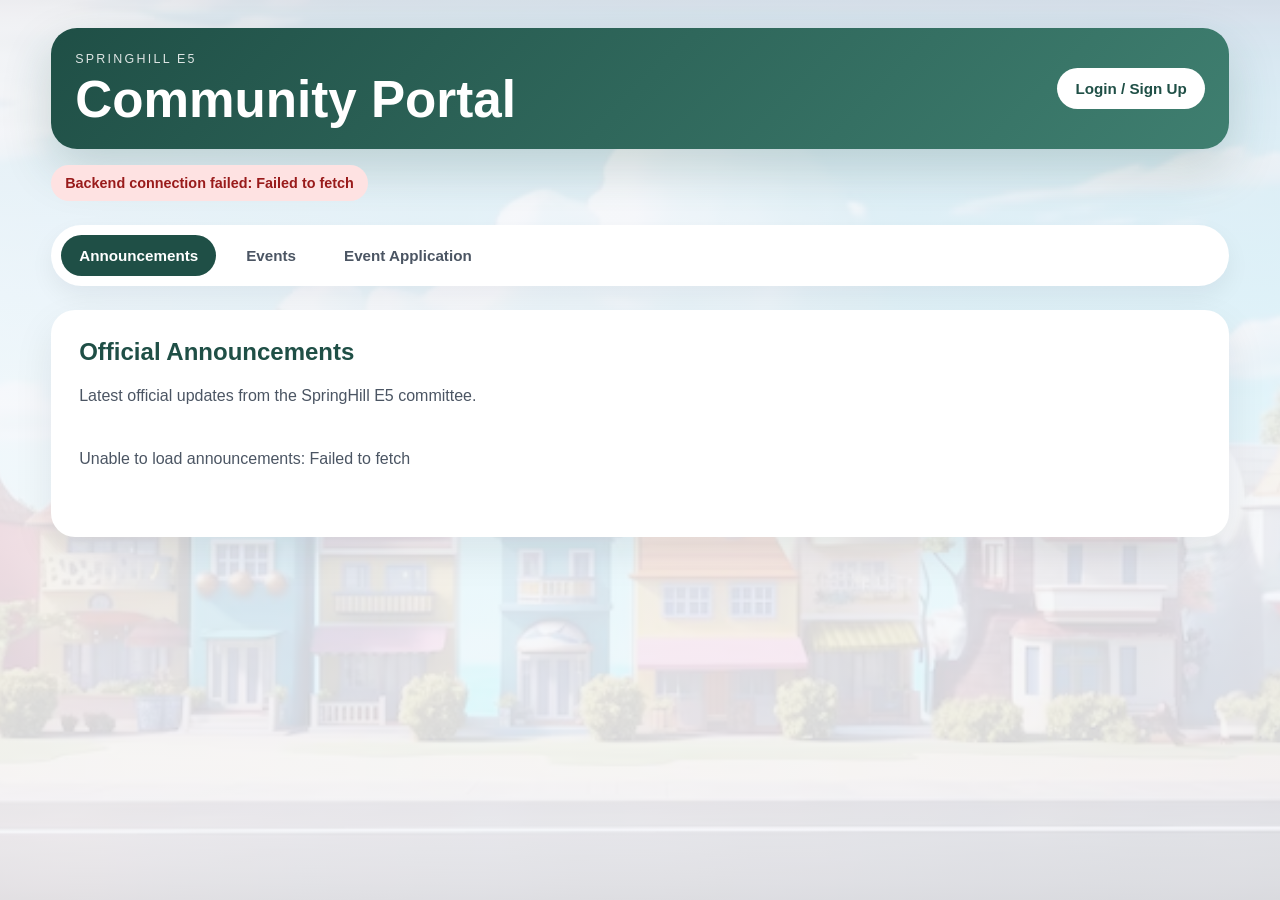
==== frontend/index.html @ a4bf00bc "Improve modal interactions and auth UI" ====
<!DOCTYPE html>
<html lang="en">
<head>
  <meta charset="UTF-8" />
  <meta name="viewport" content="width=device-width, initial-scale=1.0" />

  <title>SpringHill E5 Community System</title>

  <link rel="stylesheet" href="style.css" />
</head>
<body>
  <main class="app-shell">
    <header class="topbar">
      <div>
        <p class="eyebrow">SpringHill E5</p>
        <h1>Community Portal</h1>
      </div>

      <div class="topbar-actions">
  <button type="button" id="loginSignupButton" class="login-button" onclick="openAuthModal('login')">
    Login / Sign Up
  </button>

  <button type="button" id="logoutButton" class="login-button hidden" onclick="logoutResident()">
    Logout
  </button>
</div>
    </header>

    <p id="backendStatus" class="status">Checking backend connection...</p>
    <p id="paymentRedirectStatus" class="status hidden"></p>

    <nav class="tab-nav">
      <button type="button" class="tab-button active" onclick="showTab('announcementsTab', this)">
        Announcements
      </button>

      <button type="button" class="tab-button" onclick="showTab('eventsTab', this)">
        Events
      </button>
      <button type="button" id="profileTabButton" class="tab-button hidden" onclick="showTab('billingPage', this)">
  Profile / Billing
</button>

      <button type="button" class="tab-button" onclick="showTab('eventApplicationTab', this)">
        Event Application
      </button>
    </nav>

    <section id="announcementsTab" class="tab-panel active">
      <section class="panel">
        <h2>Official Announcements</h2>

        <p>
          Latest official updates from the SpringHill E5 committee.
        </p>

        <div id="announcementsList" class="announcements-list">
          <p>Loading announcements...</p>
        </div>

        <div id="announcementsPagination" class="pagination"></div>
      </section>
    </section>

    <section id="eventsTab" class="tab-panel">
      <section class="panel">
        <h2>Community Highlights</h2>

        <div class="banner-carousel">
          <img id="bannerImage" src="assets/banners/banner-1.jpg" alt="SpringHill E5 banner" />

          <div class="banner-controls">
            <button type="button" onclick="previousBanner()"> < </button>
            <button type="button" onclick="nextBanner()"> > </button>
          </div>
        </div>
      </section>

      <section class="panel">
        <h2>Upcoming Community Events</h2>

        <p>
          Approved event promotions and resident offers will appear here.
        </p>

        <div id="approvedEventsList" class="events-grid">
          <p>Loading approved events...</p>
        </div>

        <div id="eventsPagination" class="pagination"></div>
      </section>
    </section>
<section id="billingPage" class="tab-panel">
  <section class="panel">
    

    <h2>Billing Details</h2>

    <p>
      View your registration fee, maintenance payment status, receipts, and outstanding balance.
    </p>

    <div id="paymentResult" class="payment-result hidden"></div>
  </section>
</section>
    <section id="eventApplicationTab" class="tab-panel">
      <section class="panel">
        <h2>Event Promotion Submission</h2>

        <p>
          Submit your event to be reviewed and promoted on the community website.
          Resident special offers are encouraged.
        </p>

        <form id="eventForm" class="form-card">
          <label>
            Organiser Type
            <select name="organiserType" required>
              <option value="">Select organiser type</option>
              <option value="Resident / Member">Resident / Member</option>
              <option value="Outsider / Business">Outsider / Business</option>
            </select>
          </label>

          <label>
            Organiser Name
            <input type="text" name="organiserName" required />
          </label>

          <label>
            Email
            <input type="email" name="email" required />
          </label>

          <label>
            Phone Number
            <input type="tel" name="phone" required />
          </label>

          <label>
            Unit / House Number
            <input type="text" name="unitNo" placeholder="Required only for residents/members" />
          </label>

          <label>
            Event Title
            <input type="text" name="eventTitle" required />
          </label>

          <label>
            Event Description
            <textarea name="eventDescription" rows="5" required></textarea>
          </label>

          <label>
            Event Date
            <input type="date" name="eventDate" required />
          </label>

          <label>
            Event Time
            <input type="time" name="eventTime" required />
          </label>

          <label>
            Event Location
            <input type="text" name="eventLocation" required />
          </label>

          <label>
            Event Poster URL
            <input type="url" name="eventPosterUrl" placeholder="Paste image/poster link if available" />
          </label>

          <label>
            Registration / Contact Link
            <input type="url" name="registrationLink" placeholder="Example: Google Form, WhatsApp link, website link" />
          </label>

          <label>
            Website Listing Duration
            <select name="websiteDurationDays" required>
              <option value="">Select duration</option>
              <option value="7">7 days</option>
              <option value="14">14 days</option>
              <option value="30">30 days</option>
            </select>
          </label>

          <label>
            WhatsApp Blast Count
            <select name="whatsappBlastCount" required>
              <option value="">Select blast count</option>
              <option value="0">No WhatsApp blast</option>
              <option value="1">1 blast</option>
              <option value="2">2 blasts</option>
              <option value="3">3 blasts</option>
            </select>
          </label>

          <label>
            Preferred WhatsApp Blast Dates
            <input type="text" name="preferredBlastDates" placeholder="Example: 10 June, 12 June, event day morning" />
          </label>

          <div class="fee-preview">
            <strong>Estimated Promotion Fee:</strong>
            <span id="eventFeePreview">Please select organiser type, duration, and WhatsApp blast count.</span>
          </div>

          <div class="dynamic-section">
            <h3>Special Offer for Residents</h3>

            <label>
              Offer Available?
              <select name="residentOfferAvailable" id="residentOfferAvailable" required>
                <option value="">Select option</option>
                <option value="Yes">Yes</option>
                <option value="No">No</option>
              </select>
            </label>

            <div id="residentOfferFields" class="hidden">
              <label>
                Offer Type
                <select name="residentOfferTitle">
                  <option value="">Select offer type</option>
                  <option value="Discount for residents">Discount for residents</option>
                  <option value="Resident-only price">Resident-only price</option>
                  <option value="Free gift for residents">Free gift for residents</option>
                  <option value="Early bird offer">Early bird offer</option>
                  <option value="Family package">Family package</option>
                  <option value="Buy 1 Free 1">Buy 1 Free 1</option>
                  <option value="Free entry for children">Free entry for children</option>
                  <option value="Free consultation">Free consultation</option>
                  <option value="Priority booking for residents">Priority booking for residents</option>
                  <option value="Other">Other</option>
                </select>
              </label>

              <label>
                Offer Description
                <textarea name="residentOfferDescription" rows="4" placeholder="Explain what residents will get"></textarea>
              </label>

              <label>
                Normal Price
                <input type="text" name="normalPrice" placeholder="Example: RM100" />
              </label>

              <label>
                Resident Price
                <input type="text" name="residentPrice" placeholder="Example: RM80" />
              </label>

              <label>
                Promo Code
                <input type="text" name="promoCode" placeholder="Example: SPRINGHILL20" />
              </label>

              <label>
                Offer Expiry Date
                <input type="date" name="offerExpiryDate" />
              </label>
            </div>
          </div>

          <div class="terms-box">
            <label class="checkbox-label">
              <input type="checkbox" name="eventTermsAccepted" required />
              I confirm that the event details provided are accurate and agree that all
              submissions are subject to admin/committee approval before being published.
            </label>
          </div>

          <button type="submit">Submit Event Promotion</button>

          <p id="eventFormStatus" class="form-status"></p>
        </form>
      </section>
    </section>
  </main>
  <div id="offerModal" class="auth-modal hidden">
  <div class="auth-card offer-modal-card">
    <button type="button" class="auth-close" onclick="closeOfferModal()">×</button>

    <p class="eyebrow">Resident Offer</p>
    <h2 id="offerModalTitle">Special Offer</h2>

    <div class="offer-popup-content">
      <p id="offerModalDescription"></p>

      <div class="offer-price-grid">
        <p>
          <b>Normal Price</b>
          <span id="offerModalNormalPrice">-</span>
        </p>

        <p>
          <b>Resident Price</b>
          <span id="offerModalResidentPrice">-</span>
        </p>
      </div>

      <p id="offerModalPromoCode" class="promo-code-box"></p>
      <p id="offerModalExpiry"></p>
    </div>
  </div>
</div>
<div id="profileUpdateModal" class="auth-modal hidden">
  <div class="auth-card">
    <button type="button" class="auth-close" onclick="closeProfileUpdateModal()">×</button>

    <h2>Update Profile</h2>

    <p>
      Update your contact, transport, and family member details.
    </p>

    <form id="profileUpdateForm" class="form-card">
      <label>
        Full Name
        <input type="text" name="updateFullName" required />
      </label>

      <label>
        Phone Number
        <input type="tel" name="updatePhone" required />
      </label>

      <label>
        Unit / House Number
        <input type="text" name="updateUnitNo" required />
      </label>

      <label>
        Resident Type
        <select name="updateResidentType" required>
          <option value="">Select resident type</option>
          <option value="Owner">Owner</option>
          <option value="Tenant">Tenant</option>
          <option value="Family Member">Family Member</option>
        </select>
      </label>

      <details class="dynamic-section collapsible-section">
  <summary>
    <span>Transport / Vehicle Details</span>
  </summary>

  <div class="section-header inside-collapsible">
    <p class="helper-text">
      Add or update your car, motorcycle, van, lorry, or other vehicle details.
    </p>

    <button type="button" class="secondary-button" onclick="addProfileTransportRow()">
      + Add Transport
    </button>
  </div>

  <div id="profileTransportRows"></div>
</details>

      <details class="dynamic-section collapsible-section">
  <summary>
    <span>Family Members</span>
  </summary>

  <div class="section-header inside-collapsible">
    <p class="helper-text">
      Add or update family members living in the same unit.
    </p>

    <button type="button" class="secondary-button" onclick="addProfileFamilyRow()">
      + Add Family Member
    </button>
  </div>

  <div id="profileFamilyRows"></div>
</details>

      <button type="submit">Save Profile Changes</button>

      <p id="profileUpdateStatus" class="form-status"></p>
    </form>
  </div>
</div>
  <div id="authModal" class="auth-modal hidden">
    <div class="auth-card">
      <button type="button" class="auth-close" onclick="closeAuthModal()">×</button>

      <div class="auth-tabs">
  <button type="button" class="auth-tab active" onclick="showAuthScreen('loginScreen', this)">
    Login
  </button>

  <button type="button" class="auth-tab" onclick="showAuthScreen('signupScreen', this)">
    Sign Up
  </button>
</div>

      <section id="loginScreen" class="auth-screen active">
        <h2>Resident Login</h2>

        <form id="paymentLookupForm" class="form-card">
          <label>
            Registered Email
            <input type="email" name="residentEmail" required placeholder="Enter your registered email" />
          </label>

          <label>
            Password
            <input type="password" name="residentPassword" required placeholder="Enter your password" />
          </label>

          <button type="submit">Login</button>

          <p id="paymentLookupStatus" class="form-status"></p>
          <div class="auth-links">
  <button type="button" class="text-button" onclick="showResetPasswordScreen()">
    Forgot password?
  </button>

  <p>
    Don’t have an account?
    <button type="button" class="text-button" onclick="switchToSignupScreen()">
      Sign up
    </button>
  </p>
</div>
        </form>

        
      </section>

      <section id="signupScreen" class="auth-screen">
        <h2>Resident Sign Up</h2>

        <form id="residentForm" class="form-card">
          <label>
            Full Name
            <input type="text" name="fullName" required />
          </label>

          <label>
            Email
            <input type="email" name="email" required />
          </label>

          <label>
            Phone Number
            <input type="tel" name="phone" required />
          </label>

          <label>
            Unit / House Number
            <input type="text" name="unitNo" required placeholder="Example: E5-12" />
          </label>

          <label>
            Resident Type
            <select name="residentType" required>
              <option value="">Select resident type</option>
              <option value="Owner">Owner</option>
              <option value="Tenant">Tenant</option>
              <option value="Family Member">Family Member</option>
            </select>
          </label>

          <div class="dynamic-section">
            <div class="section-header">
              <h3>Transport / Vehicle Details</h3>

              <button type="button" class="secondary-button" onclick="addTransportRow()">
                + Add Transport
              </button>
            </div>

            <p class="helper-text">
              Optional. Add this only if you want to register your car, motorcycle,
              van, lorry, or other vehicle for neighbourhood records.
            </p>

            <div id="transportRows"></div>
          </div>

          <div class="dynamic-section">
            <div class="section-header">
              <h3>Family Members</h3>

              <button type="button" class="secondary-button" onclick="addFamilyRow()">
                + Add Family Member
              </button>
            </div>

            <p class="helper-text">
              Optional. Add family members living in the same unit for community
              and security records.
            </p>

            <div id="familyRows"></div>
          </div>

          <div class="terms-box">
            <label class="checkbox-label">
              <input type="checkbox" name="residentTermsAccepted" required />
              I confirm that the information provided is accurate and agree that my
              registration is subject to committee approval before account access is given.
            </label>
          </div>

          <button type="submit">Submit Registration</button>

          <p id="residentFormStatus" class="form-status"></p>
          <div class="auth-links">
  <p>
    Already have an account?
    <button type="button" class="text-button" onclick="switchToLoginScreen()">
      Login
    </button>
  </p>
</div>
        </form>
      </section>

      <section id="resetScreen" class="auth-screen">
        <h2>Reset Password</h2>

        <form id="resetPasswordForm" class="form-card">
          <label>
            Registered Email
            <input type="email" name="resetEmail" required placeholder="Enter your registered email" />
          </label>

          <label>
  Current Password
  <input type="password" name="temporaryPassword" required placeholder="Enter your current password" />
</label>

          <label>
            New Password
            <input type="password" name="newPassword" required minlength="8" placeholder="Minimum 8 characters" />
          </label>

          <label>
            Confirm New Password
            <input type="password" name="confirmNewPassword" required minlength="8" placeholder="Re-enter new password" />
          </label>

          <button type="submit">Reset Password</button>

          <p id="resetPasswordStatus" class="form-status"></p>
          <div class="auth-links">
  <p>
    Remember your password?
    <button type="button" class="text-button" onclick="switchToLoginScreen()">
      Back to login
    </button>
  </p>
</div>
        </form>
      </section>
    </div>
  </div>

  <script src="script.js"></script>
</body>
</html>
---- frontend/style.css ----
* {
  box-sizing: border-box;
}

body {
  margin: 0;
  font-family: Arial, sans-serif;
  background:
    linear-gradient(rgba(245, 247, 251, 0.86), rgba(245, 247, 251, 0.86)),
    url("assets/images/background.jpg");
  background-size: cover;
  background-position: center;
  background-attachment: fixed;
  color: #1f2937;
}

.app-shell {
  width: min(1180px, 92%);
  margin: 0 auto;
  padding: 28px 0 56px;
}

.topbar {
  display: flex;
  align-items: center;
  justify-content: space-between;
  gap: 18px;
  padding: 24px;
  border-radius: 26px;
  background: linear-gradient(135deg, #1f4f46, #3f7f70);
  color: white;
  box-shadow: 0 20px 50px rgba(31, 79, 70, 0.2);
}

.eyebrow {
  margin: 0 0 8px;
  text-transform: uppercase;
  letter-spacing: 0.18em;
  font-size: 0.78rem;
  opacity: 0.85;
}

h1 {
  margin: 0;
  font-size: clamp(1.8rem, 4vw, 3.4rem);
  line-height: 1;
}

button,
.event-link {
  border: 0;
  border-radius: 999px;
  padding: 12px 18px;
  font-size: 0.95rem;
  font-weight: 700;
  cursor: pointer;
  background: white;
  color: #1f4f46;
  text-decoration: none;
}

button:hover,
.event-link:hover {
  transform: translateY(-1px);
}

.login-button {
  white-space: nowrap;
}

.status {
  display: inline-block;
  margin: 16px 8px 0 0;
  padding: 10px 14px;
  border-radius: 999px;
  font-size: 0.9rem;
  font-weight: 700;
  background: white;
  color: #1f4f46;
}

.status.success {
  background: #dcfce7;
  color: #166534;
}

.status.error {
  background: #fee2e2;
  color: #991b1b;
}

.hidden {
  display: none !important;
}

.tab-nav {
  display: flex;
  flex-wrap: wrap;
  gap: 12px;
  margin: 24px 0;
  padding: 10px;
  border-radius: 999px;
  background: white;
  box-shadow: 0 10px 24px rgba(15, 23, 42, 0.06);
}

.tab-button {
  background: transparent;
  color: #4b5563;
}

.tab-button.active {
  background: #1f4f46;
  color: white;
}

.tab-panel {
  display: none;
}

.tab-panel.active {
  display: block;
}

.panel {
  margin-top: 22px;
  padding: 28px;
  border-radius: 24px;
  background: white;
  box-shadow: 0 16px 40px rgba(15, 23, 42, 0.08);
}

.panel h2 {
  margin: 0 0 10px;
  color: #1f4f46;
}

.panel p {
  line-height: 1.7;
  color: #4b5563;
}

.announcements-list,
.events-grid {
  display: grid;
  gap: 16px;
  margin-top: 20px;
}

.announcement-card,
.event-card {
  overflow: hidden;
  border: 1px solid #e5e7eb;
  border-radius: 20px;
  background: #ffffff;
  box-shadow: 0 10px 24px rgba(15, 23, 42, 0.06);
}

.announcement-card {
  padding: 18px;
}

.announcement-card h3,
.event-content h3 {
  margin: 10px 0;
  color: #1f4f46;
}

.announcement-card p {
  margin: 8px 0;
  white-space: pre-line;
}

.announcement-card small {
  display: inline-block;
  margin-top: 8px;
  color: #6b7280;
}

.announcement-category,
.event-badge {
  display: inline-block;
  border-radius: 999px;
  padding: 6px 11px;
  background: #e8f3f0;
  color: #1f4f46;
  font-size: 0.78rem;
  font-weight: 700;
}

.event-poster {
  width: 100%;
  max-height: 320px;
  object-fit: cover;
  display: block;
}

.event-content {
  padding: 20px;
}

.event-content p {
  margin: 8px 0;
}

.resident-offer {
  margin-top: 16px;
  padding: 14px;
  border-radius: 16px;
  background: #fefce8;
  border: 1px solid #fde68a;
}

.resident-offer strong {
  color: #854d0e;
}

.event-link {
  display: inline-block;
  margin-top: 16px;
  background: #1f4f46;
  color: white;
}

.pagination {
  display: flex;
  flex-wrap: wrap;
  gap: 8px;
  margin-top: 20px;
}

.page-button {
  border-radius: 12px;
  padding: 9px 13px;
  background: #e8f3f0;
  color: #1f4f46;
}

.page-button.active {
  background: #1f4f46;
  color: white;
}

.banner-carousel {
  overflow: hidden;
  border-radius: 22px;
  background: #f3f4f6;
}

.banner-carousel img {
  width: 100%;
  height: 320px;
  object-fit: cover;
  display: block;
}

.banner-controls {
  display: flex;
  justify-content: center;
  gap: 12px;
  padding: 14px;
}

.banner-controls button {
  background: #1f4f46;
  color: white;
}

.form-card {
  margin-top: 24px;
  display: grid;
  gap: 18px;
}

.form-card label {
  display: grid;
  gap: 8px;
  font-weight: 700;
  color: #374151;
}

.form-card input,
.form-card select,
.form-card textarea {
  width: 100%;
  border: 1px solid #d1d5db;
  border-radius: 14px;
  padding: 13px 14px;
  font-size: 1rem;
  font-family: inherit;
  background: white;
  color: #1f2937;
}

.form-card input:focus,
.form-card select:focus,
.form-card textarea:focus {
  outline: 3px solid rgba(31, 79, 70, 0.16);
  border-color: #1f4f46;
}

.dynamic-section,
.terms-box,
.fee-preview {
  border: 1px solid #e5e7eb;
  border-radius: 18px;
  padding: 18px;
  background: #f9fafb;
}

.section-header {
  display: flex;
  justify-content: space-between;
  align-items: center;
  gap: 12px;
}

.section-header h3,
.dynamic-section h3 {
  margin: 0;
  color: #1f4f46;
}

.helper-text {
  margin: 10px 0 16px;
  color: #6b7280;
  line-height: 1.6;
  font-size: 0.92rem;
}

.repeat-row {
  display: grid;
  grid-template-columns: 1fr 1fr auto;
  gap: 12px;
  align-items: end;
  margin-top: 12px;
}

.secondary-button,
.remove-button {
  border-radius: 12px;
  padding: 12px 14px;
  font-size: 0.88rem;
}

.secondary-button {
  background: #e8f3f0;
  color: #1f4f46;
}

.remove-button {
  background: #fee2e2;
  color: #991b1b;
}

.checkbox-label {
  display: flex !important;
  grid-template-columns: none !important;
  align-items: flex-start;
  gap: 10px !important;
  font-weight: 600 !important;
  line-height: 1.6;
}

.checkbox-label input {
  width: auto !important;
  margin-top: 5px;
}

.form-status {
  margin: 0;
  font-weight: 700;
}

.auth-modal {
  position: fixed;
  inset: 0;
  z-index: 50;
  display: grid;
  place-items: center;
  padding: 20px;
  background: rgba(15, 23, 42, 0.55);
}

.auth-card {
  position: relative;
  width: min(460px, 92vw);
  max-height: 90vh;
  overflow-y: auto;
  border-radius: 28px;
  padding: 34px;
  background: rgba(255, 255, 255, 0.96);
  box-shadow: 0 30px 80px rgba(15, 23, 42, 0.28);
}

.auth-close {
  position: absolute;
  top: 16px;
  right: 18px;
  width: auto;
  height: auto;
  padding: 0;
  border-radius: 0;
  background: transparent;
  color: #dc2626;
  font-size: 1.8rem;
  font-weight: 900;
  line-height: 1;
  box-shadow: none;
  z-index: 5;
}

.auth-tabs {
  display: grid;
  grid-template-columns: 1fr 1fr;
  gap: 10px;
  margin-right: 44px;
  margin-bottom: 26px;
  padding: 6px;
  border-radius: 18px;
  background: #f3f4f6;
}

.auth-tab {
  border-radius: 14px;
  background: transparent;
  color: #4b5563;
  padding: 12px;
}

.auth-tab.active {
  background: #1f4f46;
  color: white;
}

.auth-screen {
  display: none;
}

.auth-screen.active {
  display: block;
}

.payment-result {
  margin-top: 22px;
  padding: 20px;
  border-radius: 18px;
  background: #ffffff;
  border: 1px solid #e5e7eb;
  box-shadow: 0 10px 24px rgba(15, 23, 42, 0.06);
}

.payment-result h3 {
  margin: 0 0 10px;
  color: #1f4f46;
}

.table-wrap {
  width: 100%;
  overflow-x: auto;
  margin-top: 18px;
}

table {
  width: 100%;
  border-collapse: collapse;
  min-width: 720px;
}

th,
td {
  padding: 12px 14px;
  border-bottom: 1px solid #e5e7eb;
  text-align: left;
  vertical-align: middle;
}

th {
  background: #f9fafb;
  color: #374151;
  font-size: 0.9rem;
}

td {
  color: #4b5563;
}

.small-button {
  border-radius: 10px;
  padding: 9px 12px;
  font-size: 0.85rem;
  background: #1f4f46;
  color: white;
  white-space: nowrap;
}

@media (max-width: 760px) {
  .app-shell {
    padding: 18px 0 40px;
  }

  .topbar {
    align-items: flex-start;
    flex-direction: column;
    border-radius: 22px;
  }

  .login-button {
    width: 100%;
  }

  .tab-nav {
    border-radius: 22px;
  }

  .tab-button {
    flex: 1 1 100%;
  }

  .panel {
    padding: 22px;
  }

  .banner-carousel img {
    height: 220px;
  }

  .section-header {
    align-items: flex-start;
    flex-direction: column;
  }

  .repeat-row {
    grid-template-columns: 1fr;
  }

  .secondary-button,
  .remove-button {
    width: 100%;
  }

  .auth-card {
    padding: 20px;
  }
}
.ticket-card {
  display: grid;
  grid-template-columns: 1fr 150px;
  border: 2px dashed #1f4f46;
  border-radius: 18px;
  background: #ffffff;
  position: relative;
  overflow: hidden;
}

.ticket-main {
  display: grid;
  grid-template-columns: 150px 1fr;
  min-height: 145px;
}
.ticket-main.no-poster {
  grid-template-columns: 1fr;
}
.ticket-poster-wrap {
  background: #f3f4f6;
}

.ticket-poster-wrap .event-poster {
  width: 100%;
  height: 100%;
  max-height: none;
  object-fit: cover;
}

.ticket-content {
  padding: 14px;
  display: grid;
  align-content: center;
}

.ticket-content h3 {
  margin: 6px 0;
  font-size: 1.05rem;
  line-height: 1.25;
}

.ticket-content > p {
  margin: 6px 0 10px;
  font-size: 0.86rem;
  line-height: 1.45;
}

.ticket-meta {
  display: grid;
  grid-template-columns: 1fr 1fr 1.6fr;
  gap: 8px;
  margin-top: 10px;
}

.ticket-meta p {
  margin: 0;
  padding: 8px 10px;
  border-radius: 12px;
  background: #f8fafc;
  display: grid;
  grid-template-columns: auto 1fr;
  align-items: center;
  gap: 8px;
  min-width: 0;
}

.ticket-meta b {
  color: #1f4f46;
  font-size: 0.68rem;
  text-transform: uppercase;
  letter-spacing: 0.08em;
  white-space: nowrap;
}

.ticket-meta span {
  color: #374151;
  font-size: 0.78rem;
  line-height: 1.3;
  white-space: normal;
  overflow-wrap: anywhere;
}

.ticket-stub {
  display: flex;
  flex-direction: column;
  justify-content: center;
  gap: 9px;
  padding: 14px;
  border-left: 2px dashed #1f4f46;
  background: #f8fafc;
  text-align: center;
}

.ticket-label {
  margin: 0;
  color: #6b7280;
  font-size: 0.68rem;
  font-weight: 800;
  text-transform: uppercase;
  letter-spacing: 0.12em;
}

.ticket-offer-button {
  background: #fef3c7;
  color: #92400e;
}

.ticket-stub .event-link,
.ticket-offer-button {
  padding: 9px 10px;
  font-size: 0.78rem;
}

.offer-modal-card {
  width: min(420px, 92vw);
  max-width: 92vw;
}

.offer-popup-content {
  display: grid;
  gap: 16px;
  margin-top: 18px;
}

.offer-price-grid {
  display: grid;
  grid-template-columns: 1fr 1fr;
  gap: 14px;
}

.offer-price-grid p,
.promo-code-box {
  margin: 0;
  padding: 16px;
  border-radius: 16px;
  background: #f9fafb;
  border: 1px solid #e5e7eb;
}

.offer-price-grid b {
  display: block;
  margin-bottom: 6px;
  color: #1f4f46;
}

.offer-price-grid span {
  font-size: 1.2rem;
  font-weight: 800;
}

.promo-code-box {
  font-weight: 800;
  color: #92400e;
  background: #fef3c7;
  border-color: #fde68a;
}

@media (max-width: 860px) {
  .ticket-card {
    grid-template-columns: minmax(0, 1fr) 95px;
    border-radius: 14px;
  }

  .ticket-main {
    grid-template-columns: 70px minmax(0, 1fr);
    min-height: 125px;
  }
.ticket-main.no-poster {
  grid-template-columns: 1fr;
}
  .ticket-content {
    padding: 8px;
  }

  .ticket-content h3 {
    font-size: 0.78rem;
    margin: 3px 0;
    line-height: 1.2;
  }

  .ticket-content > p {
    font-size: 0.62rem;
    line-height: 1.25;
    margin: 4px 0 6px;
  }

  .ticket-meta {
    grid-template-columns: 1fr 1fr 1.4fr;
    gap: 4px;
    margin-top: 6px;
  }

  .ticket-meta p {
    padding: 4px 5px;
    border-radius: 8px;
    grid-template-columns: 1fr;
    gap: 2px;
  }

  .ticket-meta b {
    font-size: 0.46rem;
    letter-spacing: 0.04em;
  }

  .ticket-meta span {
    font-size: 0.54rem;
    line-height: 1.15;
    white-space: normal;
    overflow-wrap: anywhere;
  }

  .ticket-stub {
    padding: 7px;
    gap: 6px;
    border-left: 2px dashed #1f4f46;
    border-top: 0;
  }

  .ticket-label {
    font-size: 0.46rem;
    letter-spacing: 0.06em;
  }

  .ticket-stub .event-link,
  .ticket-offer-button {
    padding: 6px 7px;
    font-size: 0.54rem;
  }

  .offer-price-grid {
    grid-template-columns: 1fr;
  }
}
.offer-modal-card {
  max-height: 86vh;
  overflow-y: auto;
}

.offer-popup-content {
  gap: 12px;
}

.offer-price-grid p,
.promo-code-box {
  padding: 12px;
}
.auth-screen h2 {
  margin: 0 0 22px;
  color: #111827;
  font-size: 1.8rem;
  letter-spacing: -0.03em;
}

.auth-screen .form-card {
  margin-top: 0;
  gap: 16px;
}

.auth-screen .form-card label {
  gap: 7px;
  font-size: 0.92rem;
}

.auth-screen .form-card input,
.auth-screen .form-card select,
.auth-screen .form-card textarea {
  border-radius: 16px;
  padding: 14px 16px;
  font-size: 0.96rem;
}

.auth-screen .form-card > button[type="submit"] {
  width: 100%;
  margin-top: 8px;
  padding: 15px 18px;
  background: #1f4f46;
  color: white;
  border-radius: 16px;
}

.auth-links {
  margin-top: 20px;
  text-align: center;
  color: #4b5563;
}

.auth-links p {
  margin: 14px 0 0;
}

.text-button {
  padding: 0;
  border-radius: 0;
  background: transparent;
  color: #1f4f46;
  font-weight: 800;
}

.text-button:hover {
  transform: none;
  text-decoration: underline;
}

#loginScreen .auth-links > .text-button {
  display: inline-block;
  margin-top: 2px;
}

.auth-close {
  top: 18px;
  right: 18px;
  width: 38px;
  height: 38px;
  border-radius: 50%;
}

@media (max-width: 760px) {
  .auth-card {
    width: min(390px, 92vw);
    padding: 26px;
    border-radius: 24px;
  }

  .auth-screen h2 {
    font-size: 1.45rem;
  }
}
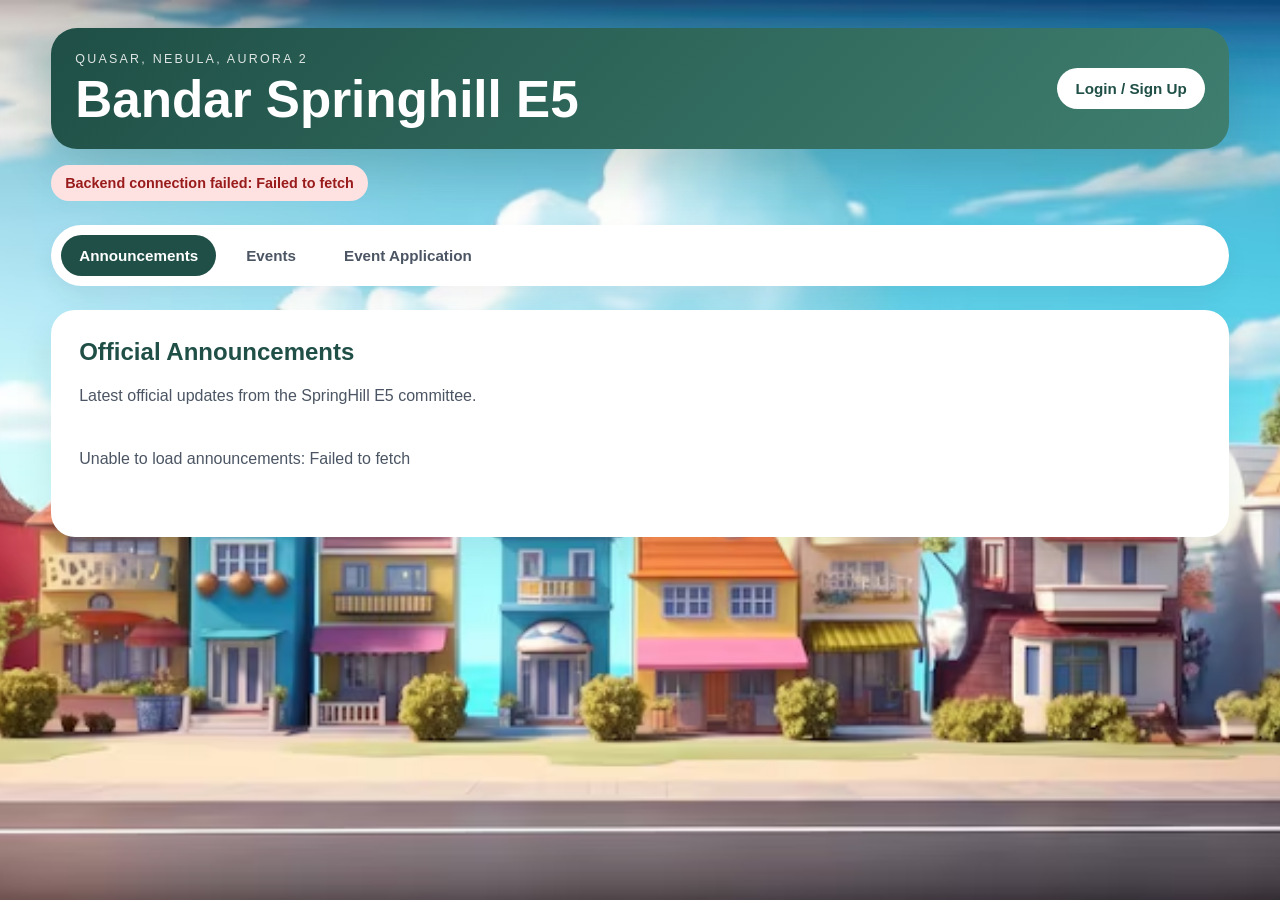
==== commit 6ee93257: "Polish modal scrolling and background display" ====
--- a/frontend/index.html
+++ b/frontend/index.html
@@ -12,8 +12,8 @@
   <main class="app-shell">
     <header class="topbar">
       <div>
-        <p class="eyebrow">SpringHill E5</p>
-        <h1>Community Portal</h1>
+        <p class="eyebrow">Quasar, Nebula, Aurora 2</p>
+        <h1>Bandar Springhill E5</h1>
       </div>
 
       <div class="topbar-actions">
--- a/frontend/style.css
+++ b/frontend/style.css
@@ -5,13 +5,15 @@
 body {
   margin: 0;
   font-family: Arial, sans-serif;
-  background:
-    linear-gradient(rgba(245, 247, 251, 0.86), rgba(245, 247, 251, 0.86)),
-    url("assets/images/background.jpg");
+  background: url("assets/images/background.jpg");
   background-size: cover;
   background-position: center;
   background-attachment: fixed;
   color: #1f2937;
+}
+
+body.modal-open {
+  overflow: hidden;
 }
 
 .app-shell {
@@ -30,6 +32,12 @@
   background: linear-gradient(135deg, #1f4f46, #3f7f70);
   color: white;
   box-shadow: 0 20px 50px rgba(31, 79, 70, 0.2);
+}
+
+.topbar-actions {
+  display: flex;
+  gap: 10px;
+  align-items: center;
 }
 
 .eyebrow {
@@ -372,6 +380,8 @@
   font-weight: 700;
 }
 
+/* MODALS */
+
 .auth-modal {
   position: fixed;
   inset: 0;
@@ -380,41 +390,52 @@
   place-items: center;
   padding: 20px;
   background: rgba(15, 23, 42, 0.55);
+  overflow: hidden;
 }
 
 .auth-card {
   position: relative;
   width: min(460px, 92vw);
   max-height: 90vh;
-  overflow-y: auto;
+  overflow: hidden;
   border-radius: 28px;
   padding: 34px;
   background: rgba(255, 255, 255, 0.96);
   box-shadow: 0 30px 80px rgba(15, 23, 42, 0.28);
+  display: flex;
+  flex-direction: column;
 }
 
 .auth-close {
   position: absolute;
-  top: 16px;
-  right: 18px;
+  top: 18px;
+  right: 22px;
   width: auto;
   height: auto;
   padding: 0;
+  border: 0;
   border-radius: 0;
   background: transparent;
   color: #dc2626;
-  font-size: 1.8rem;
+  font-size: 2rem;
   font-weight: 900;
   line-height: 1;
   box-shadow: none;
-  z-index: 5;
+  z-index: 100;
+}
+
+.auth-close:hover {
+  transform: none;
+  color: #991b1b;
+  background: transparent;
 }
 
 .auth-tabs {
+  flex-shrink: 0;
   display: grid;
   grid-template-columns: 1fr 1fr;
   gap: 10px;
-  margin-right: 44px;
+  margin-right: 42px;
   margin-bottom: 26px;
   padding: 6px;
   border-radius: 18px;
@@ -435,11 +456,137 @@
 
 .auth-screen {
   display: none;
+  min-height: 0;
+  overflow-y: auto;
+  padding-right: 4px;
+  max-height: calc(90vh - 150px);
 }
 
 .auth-screen.active {
   display: block;
 }
+
+.auth-screen h2 {
+  margin: 0 0 22px;
+  color: #111827;
+  font-size: 1.8rem;
+  letter-spacing: -0.03em;
+}
+
+.auth-screen .form-card {
+  margin-top: 0;
+  gap: 16px;
+}
+
+.auth-screen .form-card label {
+  gap: 7px;
+  font-size: 0.92rem;
+}
+
+.auth-screen .form-card input,
+.auth-screen .form-card select,
+.auth-screen .form-card textarea {
+  border-radius: 16px;
+  padding: 14px 16px;
+  font-size: 0.96rem;
+}
+
+.auth-screen .form-card > button[type="submit"] {
+  width: 100%;
+  margin-top: 8px;
+  padding: 15px 18px;
+  background: #1f4f46;
+  color: white;
+  border-radius: 16px;
+}
+
+.auth-links {
+  margin-top: 20px;
+  text-align: center;
+  color: #4b5563;
+}
+
+.auth-links p {
+  margin: 14px 0 0;
+}
+
+.text-button {
+  padding: 0;
+  border-radius: 0;
+  background: transparent;
+  color: #1f4f46;
+  font-weight: 800;
+}
+
+.text-button:hover {
+  transform: none;
+  text-decoration: underline;
+}
+
+#loginScreen .auth-links > .text-button {
+  display: inline-block;
+  margin-top: 2px;
+}
+
+#profileUpdateModal .auth-card {
+  width: min(720px, 92vw);
+}
+
+#profileUpdateForm {
+  min-height: 0;
+  max-height: calc(90vh - 150px);
+  overflow-y: auto;
+  padding-right: 4px;
+}
+
+.offer-modal-card {
+  width: min(420px, 92vw);
+  max-width: 92vw;
+}
+
+.offer-popup-content {
+  display: grid;
+  gap: 12px;
+  margin-top: 18px;
+  max-height: calc(86vh - 150px);
+  overflow-y: auto;
+  padding-right: 4px;
+}
+
+.offer-price-grid {
+  display: grid;
+  grid-template-columns: 1fr 1fr;
+  gap: 14px;
+}
+
+.offer-price-grid p,
+.promo-code-box {
+  margin: 0;
+  padding: 12px;
+  border-radius: 16px;
+  background: #f9fafb;
+  border: 1px solid #e5e7eb;
+}
+
+.offer-price-grid b {
+  display: block;
+  margin-bottom: 6px;
+  color: #1f4f46;
+}
+
+.offer-price-grid span {
+  font-size: 1.2rem;
+  font-weight: 800;
+}
+
+.promo-code-box {
+  font-weight: 800;
+  color: #92400e;
+  background: #fef3c7;
+  border-color: #fde68a;
+}
+
+/* BILLING */
 
 .payment-result {
   margin-top: 22px;
@@ -455,6 +602,13 @@
   color: #1f4f46;
 }
 
+.profile-summary {
+  display: flex;
+  justify-content: space-between;
+  gap: 20px;
+  align-items: flex-start;
+}
+
 .table-wrap {
   width: 100%;
   overflow-x: auto;
@@ -494,58 +648,11 @@
   white-space: nowrap;
 }
 
-@media (max-width: 760px) {
-  .app-shell {
-    padding: 18px 0 40px;
-  }
-
-  .topbar {
-    align-items: flex-start;
-    flex-direction: column;
-    border-radius: 22px;
-  }
-
-  .login-button {
-    width: 100%;
-  }
-
-  .tab-nav {
-    border-radius: 22px;
-  }
-
-  .tab-button {
-    flex: 1 1 100%;
-  }
-
-  .panel {
-    padding: 22px;
-  }
-
-  .banner-carousel img {
-    height: 220px;
-  }
-
-  .section-header {
-    align-items: flex-start;
-    flex-direction: column;
-  }
-
-  .repeat-row {
-    grid-template-columns: 1fr;
-  }
-
-  .secondary-button,
-  .remove-button {
-    width: 100%;
-  }
-
-  .auth-card {
-    padding: 20px;
-  }
-}
+/* EVENT TICKETS */
+
 .ticket-card {
   display: grid;
-  grid-template-columns: 1fr 150px;
+  grid-template-columns: minmax(0, 1fr) 150px;
   border: 2px dashed #1f4f46;
   border-radius: 18px;
   background: #ffffff;
@@ -555,12 +662,14 @@
 
 .ticket-main {
   display: grid;
-  grid-template-columns: 150px 1fr;
+  grid-template-columns: 150px minmax(0, 1fr);
   min-height: 145px;
 }
+
 .ticket-main.no-poster {
   grid-template-columns: 1fr;
 }
+
 .ticket-poster-wrap {
   background: #f3f4f6;
 }
@@ -576,6 +685,7 @@
   padding: 14px;
   display: grid;
   align-content: center;
+  min-width: 0;
 }
 
 .ticket-content h3 {
@@ -656,49 +766,7 @@
   font-size: 0.78rem;
 }
 
-.offer-modal-card {
-  width: min(420px, 92vw);
-  max-width: 92vw;
-}
-
-.offer-popup-content {
-  display: grid;
-  gap: 16px;
-  margin-top: 18px;
-}
-
-.offer-price-grid {
-  display: grid;
-  grid-template-columns: 1fr 1fr;
-  gap: 14px;
-}
-
-.offer-price-grid p,
-.promo-code-box {
-  margin: 0;
-  padding: 16px;
-  border-radius: 16px;
-  background: #f9fafb;
-  border: 1px solid #e5e7eb;
-}
-
-.offer-price-grid b {
-  display: block;
-  margin-bottom: 6px;
-  color: #1f4f46;
-}
-
-.offer-price-grid span {
-  font-size: 1.2rem;
-  font-weight: 800;
-}
-
-.promo-code-box {
-  font-weight: 800;
-  color: #92400e;
-  background: #fef3c7;
-  border-color: #fde68a;
-}
+/* MOBILE */
 
 @media (max-width: 860px) {
   .ticket-card {
@@ -710,9 +778,11 @@
     grid-template-columns: 70px minmax(0, 1fr);
     min-height: 125px;
   }
-.ticket-main.no-poster {
-  grid-template-columns: 1fr;
-}
+
+  .ticket-main.no-poster {
+    grid-template-columns: 1fr;
+  }
+
   .ticket-content {
     padding: 8px;
   }
@@ -776,90 +846,57 @@
     grid-template-columns: 1fr;
   }
 }
-.offer-modal-card {
-  max-height: 86vh;
-  overflow-y: auto;
-}
-
-.offer-popup-content {
-  gap: 12px;
-}
-
-.offer-price-grid p,
-.promo-code-box {
-  padding: 12px;
-}
-.auth-screen h2 {
-  margin: 0 0 22px;
-  color: #111827;
-  font-size: 1.8rem;
-  letter-spacing: -0.03em;
-}
-
-.auth-screen .form-card {
-  margin-top: 0;
-  gap: 16px;
-}
-
-.auth-screen .form-card label {
-  gap: 7px;
-  font-size: 0.92rem;
-}
-
-.auth-screen .form-card input,
-.auth-screen .form-card select,
-.auth-screen .form-card textarea {
-  border-radius: 16px;
-  padding: 14px 16px;
-  font-size: 0.96rem;
-}
-
-.auth-screen .form-card > button[type="submit"] {
-  width: 100%;
-  margin-top: 8px;
-  padding: 15px 18px;
-  background: #1f4f46;
-  color: white;
-  border-radius: 16px;
-}
-
-.auth-links {
-  margin-top: 20px;
-  text-align: center;
-  color: #4b5563;
-}
-
-.auth-links p {
-  margin: 14px 0 0;
-}
-
-.text-button {
-  padding: 0;
-  border-radius: 0;
-  background: transparent;
-  color: #1f4f46;
-  font-weight: 800;
-}
-
-.text-button:hover {
-  transform: none;
-  text-decoration: underline;
-}
-
-#loginScreen .auth-links > .text-button {
-  display: inline-block;
-  margin-top: 2px;
-}
-
-.auth-close {
-  top: 18px;
-  right: 18px;
-  width: 38px;
-  height: 38px;
-  border-radius: 50%;
-}
 
 @media (max-width: 760px) {
+  .app-shell {
+    padding: 18px 0 40px;
+  }
+
+  .topbar {
+    align-items: flex-start;
+    flex-direction: column;
+    border-radius: 22px;
+  }
+
+  .topbar-actions {
+    width: 100%;
+    flex-direction: column;
+  }
+
+  .login-button {
+    width: 100%;
+  }
+
+  .tab-nav {
+    border-radius: 22px;
+  }
+
+  .tab-button {
+    flex: 1 1 100%;
+  }
+
+  .panel {
+    padding: 22px;
+  }
+
+  .banner-carousel img {
+    height: 220px;
+  }
+
+  .section-header {
+    align-items: flex-start;
+    flex-direction: column;
+  }
+
+  .repeat-row {
+    grid-template-columns: 1fr;
+  }
+
+  .secondary-button,
+  .remove-button {
+    width: 100%;
+  }
+
   .auth-card {
     width: min(390px, 92vw);
     padding: 26px;
@@ -869,4 +906,8 @@
   .auth-screen h2 {
     font-size: 1.45rem;
   }
-}
+
+  .profile-summary {
+    flex-direction: column;
+  }
+}
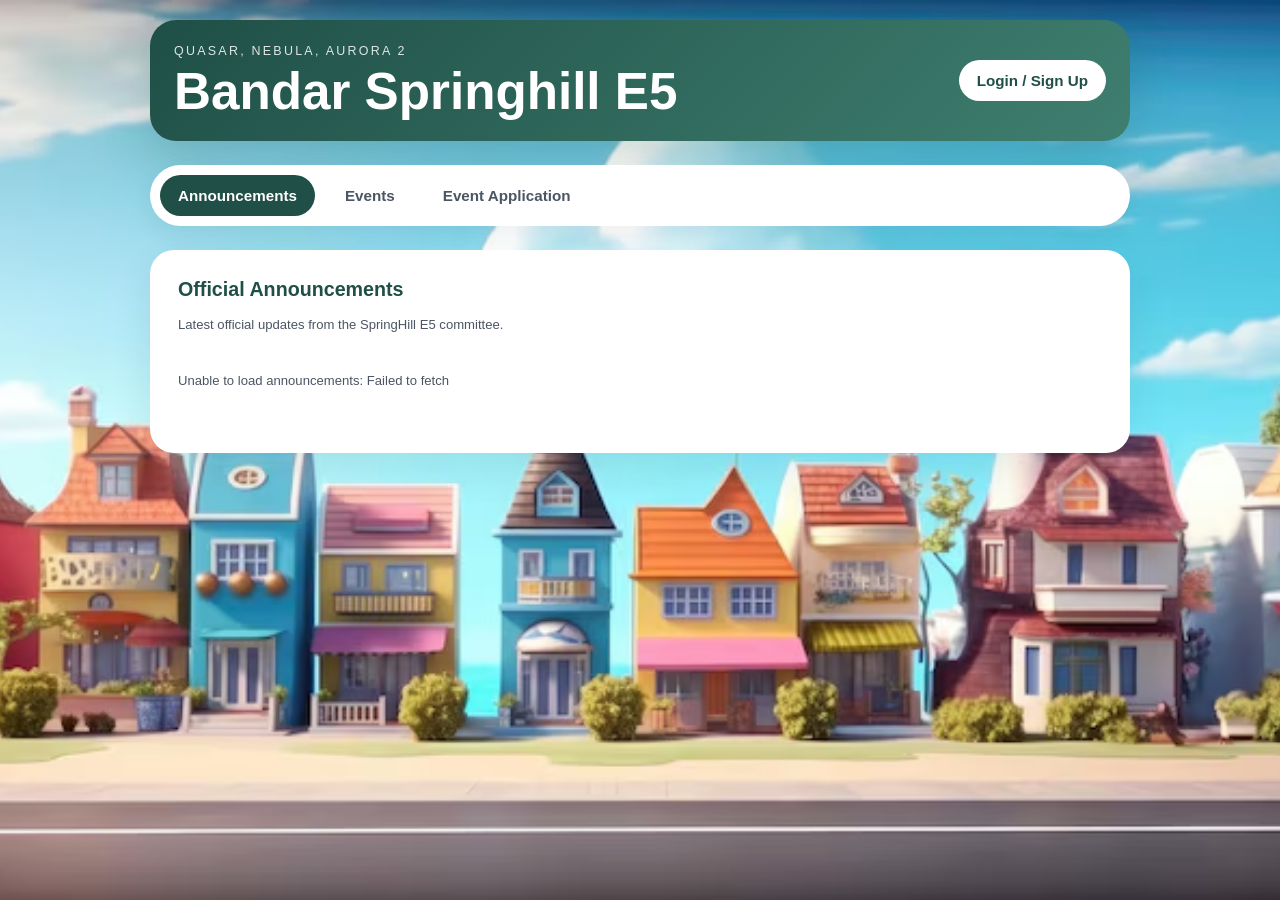
==== commit 1fc198ec: "Compact frontend forms and update mobile navigation" ====
--- a/frontend/index.html
+++ b/frontend/index.html
@@ -27,7 +27,7 @@
 </div>
     </header>
 
-    <p id="backendStatus" class="status">Checking backend connection...</p>
+    
     <p id="paymentRedirectStatus" class="status hidden"></p>
 
     <nav class="tab-nav">
--- a/frontend/style.css
+++ b/frontend/style.css
@@ -17,9 +17,38 @@
 }
 
 .app-shell {
-  width: min(1180px, 92%);
+  width: min(980px, 88%);
   margin: 0 auto;
-  padding: 28px 0 56px;
+  padding: 20px 0 40px;
+}
+
+.app-shell {
+  font-size: 0.82rem;
+}
+
+.panel {
+  padding: 20px;
+}
+
+.topbar {
+  padding: 18px;
+}
+
+h1 {
+  font-size: clamp(1.4rem, 3vw, 2.4rem);
+}
+
+button,
+.event-link {
+  padding: 9px 14px;
+  font-size: 0.82rem;
+}
+
+.form-card input,
+.form-card select,
+.form-card textarea {
+  padding: 10px 12px;
+  font-size: 0.88rem;
 }
 
 .topbar {
@@ -871,9 +900,23 @@
     border-radius: 22px;
   }
 
-  .tab-button {
-    flex: 1 1 100%;
-  }
+  .tab-nav {
+  display: grid;
+  grid-template-columns: repeat(4, 1fr);
+  gap: 6px;
+  padding: 6px;
+  border-radius: 18px;
+  overflow: visible;
+}
+
+.tab-button {
+  flex: none;
+  white-space: normal;
+  padding: 8px 5px;
+  font-size: 0.58rem;
+  line-height: 1.15;
+  text-align: center;
+}
 
   .panel {
     padding: 22px;
@@ -910,4 +953,86 @@
   .profile-summary {
     flex-direction: column;
   }
+}
+/* COMPACT FORMS */
+
+.form-card {
+  gap: 12px;
+}
+
+.form-card label {
+  gap: 5px;
+  font-size: 0.82rem;
+}
+
+.form-card input,
+.form-card select,
+.form-card textarea {
+  padding: 8px 10px;
+  font-size: 0.82rem;
+  border-radius: 10px;
+}
+
+.form-card textarea {
+  min-height: 80px;
+}
+
+.form-card button[type="submit"] {
+  padding: 10px 14px;
+  font-size: 0.82rem;
+}
+
+.dynamic-section,
+.terms-box,
+.fee-preview {
+  padding: 12px;
+  border-radius: 14px;
+}
+
+.helper-text {
+  font-size: 0.78rem;
+  line-height: 1.4;
+  margin: 6px 0 10px;
+}
+
+.repeat-row {
+  gap: 8px;
+  margin-top: 8px;
+}
+
+.secondary-button,
+.remove-button {
+  padding: 8px 10px;
+  font-size: 0.76rem;
+}
+
+.auth-screen .form-card {
+  gap: 12px;
+}
+
+.auth-screen .form-card input,
+.auth-screen .form-card select,
+.auth-screen .form-card textarea {
+  padding: 9px 11px;
+  font-size: 0.82rem;
+  border-radius: 11px;
+}
+
+.auth-screen .form-card > button[type="submit"] {
+  padding: 11px 14px;
+  font-size: 0.84rem;
+  border-radius: 12px;
+}
+
+.auth-card {
+  padding: 26px;
+}
+
+.auth-screen h2 {
+  font-size: 1.45rem;
+  margin-bottom: 16px;
+}
+
+.auth-tabs {
+  margin-bottom: 18px;
 }
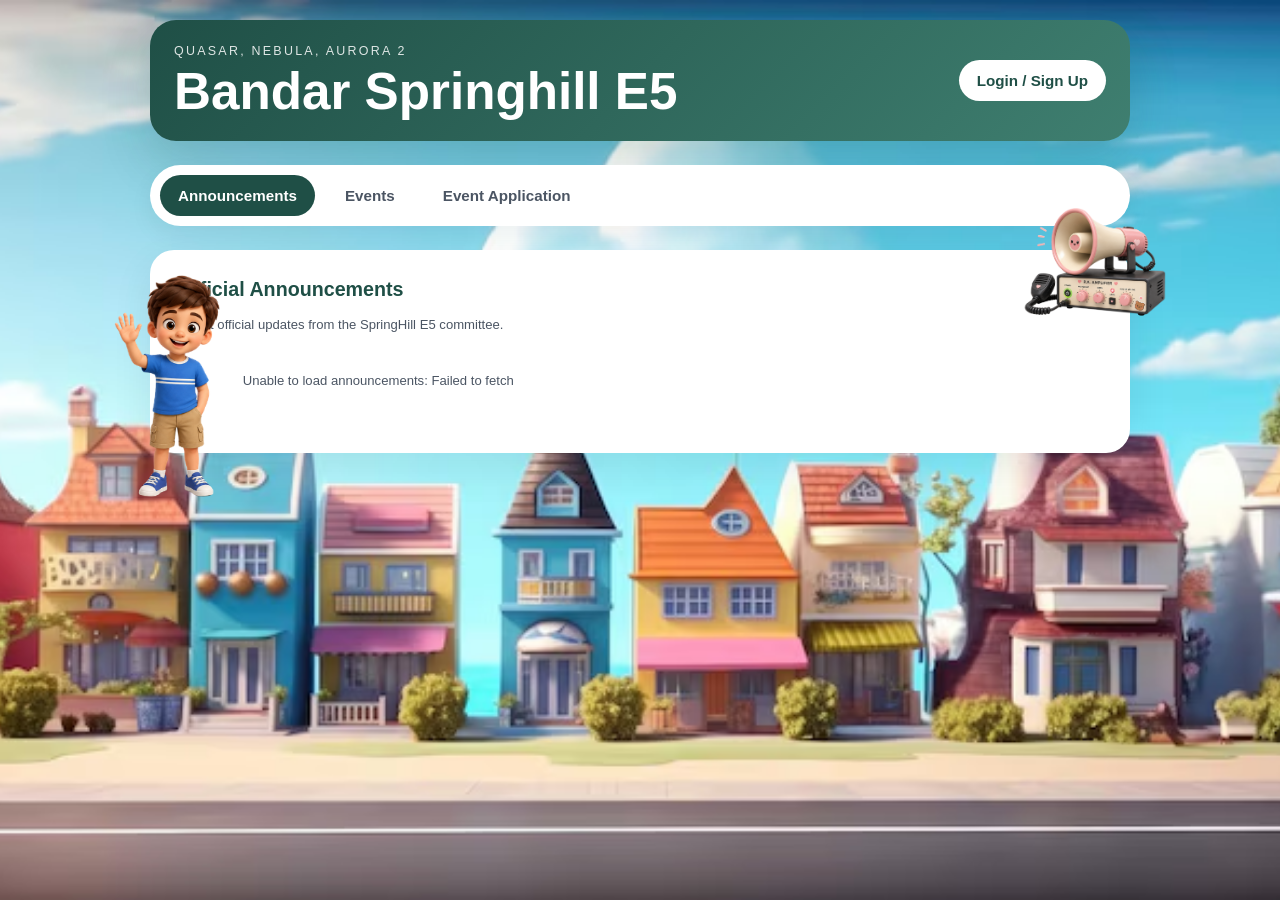
==== commit 26082c62: "Add section decoration images" ====
--- a/frontend/index.html
+++ b/frontend/index.html
@@ -48,12 +48,24 @@
     </nav>
 
     <section id="announcementsTab" class="tab-panel active">
-      <section class="panel">
-        <h2>Official Announcements</h2>
-
-        <p>
-          Latest official updates from the SpringHill E5 committee.
-        </p>
+  <section class="panel announcement-panel">
+  <img 
+    src="assets/decorations/announcement.png" 
+    alt="" 
+    class="announcement-decoration announcement-decoration-top" 
+  />
+
+  <img 
+    src="assets/decorations/announcement1.png" 
+    alt="" 
+    class="announcement-decoration announcement-decoration-bottom" 
+  />
+
+  <h2>Official Announcements</h2>
+
+  <p>
+    Latest official updates from the SpringHill E5 committee.
+  </p>
 
         <div id="announcementsList" class="announcements-list">
           <p>Loading announcements...</p>
@@ -64,21 +76,36 @@
     </section>
 
     <section id="eventsTab" class="tab-panel">
-      <section class="panel">
-        <h2>Community Highlights</h2>
-
-        <div class="banner-carousel">
-          <img id="bannerImage" src="assets/banners/banner-1.jpg" alt="SpringHill E5 banner" />
-
-          <div class="banner-controls">
-            <button type="button" onclick="previousBanner()"> < </button>
-            <button type="button" onclick="nextBanner()"> > </button>
-          </div>
-        </div>
+  <section class="panel community-highlight-panel">
+  <img 
+    src="assets/decorations/highlight.png" 
+    alt="" 
+    class="highlight-decoration highlight-decoration-right-center" 
+  />
+
+  <h2>Community Highlights</h2>
+
+        <div class="banner-carousel sushi-carousel">
+  <div class="banner-track">
+    <img src="assets/banners/banner-1.jpg" alt="SpringHill E5 banner 1" />
+    <img src="assets/banners/banner-2.jpg" alt="SpringHill E5 banner 2" />
+    <img src="assets/banners/banner-3.jpg" alt="SpringHill E5 banner 3" />
+
+    <img src="assets/banners/banner-1.jpg" alt="SpringHill E5 banner 1 duplicate" />
+    <img src="assets/banners/banner-2.jpg" alt="SpringHill E5 banner 2 duplicate" />
+    <img src="assets/banners/banner-3.jpg" alt="SpringHill E5 banner 3 duplicate" />
+  </div>
+</div>
       </section>
 
-      <section class="panel">
-        <h2>Upcoming Community Events</h2>
+      <section class="panel event-upcoming-panel">
+  <img 
+    src="assets/decorations/event.png" 
+    alt="" 
+    class="event-decoration event-decoration-top-left" 
+  />
+
+  <h2>Upcoming Community Events</h2>
 
         <p>
           Approved event promotions and resident offers will appear here.
@@ -92,8 +119,12 @@
       </section>
     </section>
 <section id="billingPage" class="tab-panel">
-  <section class="panel">
-    
+  <section class="panel billing-panel">
+    <img 
+      src="assets/decorations/billing.png" 
+      alt="" 
+      class="billing-decoration billing-decoration-right-center" 
+    />
 
     <h2>Billing Details</h2>
 
--- a/frontend/style.css
+++ b/frontend/style.css
@@ -284,23 +284,40 @@
   background: #f3f4f6;
 }
 
-.banner-carousel img {
+.sushi-carousel {
+  position: relative;
   width: 100%;
-  height: 320px;
+}
+
+.banner-track {
+  display: flex;
+  width: max-content;
+  gap: 16px;
+  padding: 12px;
+  animation: bannerBeltMove 22s linear infinite;
+}
+
+.banner-track img {
+  width: 360px;
+  height: 180px;
   object-fit: cover;
+  border-radius: 18px;
   display: block;
-}
-
-.banner-controls {
-  display: flex;
-  justify-content: center;
-  gap: 12px;
-  padding: 14px;
-}
-
-.banner-controls button {
-  background: #1f4f46;
-  color: white;
+  flex: 0 0 auto;
+}
+
+.sushi-carousel:hover .banner-track {
+  animation-play-state: paused;
+}
+
+@keyframes bannerBeltMove {
+  from {
+    transform: translateX(0);
+  }
+
+  to {
+    transform: translateX(-50%);
+  }
 }
 
 .form-card {
@@ -1035,4 +1052,320 @@
 
 .auth-tabs {
   margin-bottom: 18px;
-}+}
+/* PREVENT MOBILE INPUT ZOOM */
+
+@media (max-width: 760px) {
+  input,
+  select,
+  textarea {
+    font-size: 16px !important;
+  }
+
+  .form-card input,
+  .form-card select,
+  .form-card textarea,
+  .auth-screen .form-card input,
+  .auth-screen .form-card select,
+  .auth-screen .form-card textarea {
+    font-size: 16px !important;
+  }
+  .banner-track {
+  gap: 10px;
+  padding: 10px;
+  animation-duration: 18s;
+}
+
+.banner-track img {
+  width: 240px;
+  height: 130px;
+  border-radius: 14px;
+}
+}
+.text-pay-button {
+  padding: 0;
+  border: 0;
+  border-radius: 0;
+  background: transparent;
+  color: #1f4f46;
+  font-weight: 900;
+  font-size: 0.88rem;
+  text-decoration: underline;
+  text-underline-offset: 3px;
+}
+
+.text-pay-button:hover {
+  transform: none;
+  color: #12352f;
+  background: transparent;
+}
+
+.text-pay-button:disabled {
+  opacity: 0.45;
+  cursor: not-allowed;
+  text-decoration: none;
+}
+.selected-bills-bar {
+  margin-top: 18px;
+  margin-bottom: 12px;
+}
+/* ANNOUNCEMENT DECORATIONS */
+
+.announcement-panel {
+  position: relative;
+  overflow: visible;
+}
+
+.announcement-panel h2,
+.announcement-panel > p,
+.announcement-panel .announcements-list,
+.announcement-panel .pagination {
+  position: relative;
+  z-index: 2;
+}
+
+.announcement-decoration {
+  position: absolute;
+  z-index: 3;
+  pointer-events: none;
+  object-fit: contain;
+}
+
+.announcement-decoration-top {
+  top: -48px;
+  right: -42px;
+  width: 150px;
+}
+
+.announcement-decoration-bottom {
+  bottom: -48px;
+  left: -42px;
+  width: 135px;
+}
+
+@media (max-width: 760px) {
+  .announcement-decoration-top {
+    top: -34px;
+    right: -22px;
+    width: 95px;
+  }
+
+  .announcement-decoration-bottom {
+    bottom: -34px;
+    left: -22px;
+    width: 90px;
+  }
+}
+/* MAKE ANNOUNCEMENT CARDS SMALLER INSIDE DECORATED SECTION */
+
+.announcement-panel .announcements-list {
+  width: 86%;
+  margin-left: auto;
+  margin-right: auto;
+}
+
+.announcement-panel .announcement-card {
+  padding: 14px 16px;
+  border-radius: 16px;
+}
+
+.announcement-panel .announcement-card h3 {
+  font-size: 1rem;
+  margin: 6px 0;
+}
+
+.announcement-panel .announcement-card p {
+  font-size: 0.82rem;
+  line-height: 1.45;
+}
+
+.announcement-panel .announcement-card small {
+  font-size: 0.72rem;
+}
+
+.announcement-panel .pagination {
+  width: 86%;
+  margin-left: auto;
+  margin-right: auto;
+}
+
+@media (max-width: 760px) {
+  .announcement-panel .announcements-list,
+  .announcement-panel .pagination {
+    width: 92%;
+  }
+
+  .announcement-panel .announcement-card {
+    padding: 12px 14px;
+  }
+}
+/* EVENT DECORATION */
+
+.event-highlight-panel {
+  position: relative;
+  overflow: visible;
+}
+
+.event-highlight-panel h2,
+.event-highlight-panel .banner-carousel {
+  position: relative;
+  z-index: 2;
+}
+
+.event-decoration {
+  position: absolute;
+  z-index: 3;
+  pointer-events: none;
+  object-fit: contain;
+}
+
+.event-decoration-top-left {
+  top: 50%;
+  left: -58px;
+  width: 150px;
+  transform: translateY(-50%);
+}
+
+@media (max-width: 760px) {
+  .event-decoration-top-left {
+    top: 50%;
+    left: -32px;
+    width: 90px;
+    transform: translateY(-50%);
+  }
+}
+/* UPCOMING EVENTS DECORATION */
+
+.event-upcoming-panel {
+  position: relative;
+  overflow: visible;
+}
+
+.event-upcoming-panel h2,
+.event-upcoming-panel > p,
+.event-upcoming-panel .events-grid,
+.event-upcoming-panel .pagination {
+  position: relative;
+  z-index: 2;
+}
+
+.event-upcoming-panel .events-grid {
+  width: 88%;
+  margin-left: auto;
+  margin-right: auto;
+}
+
+.event-upcoming-panel .pagination {
+  width: 88%;
+  margin-left: auto;
+  margin-right: auto;
+}
+
+.event-upcoming-panel .ticket-card {
+  transform: scale(0.94);
+  transform-origin: center;
+}
+
+@media (max-width: 760px) {
+  .event-upcoming-panel .events-grid,
+  .event-upcoming-panel .pagination {
+    width: 92%;
+  }
+
+  .event-upcoming-panel .ticket-card {
+    transform: scale(0.96);
+  }
+}
+/* COMMUNITY HIGHLIGHTS DECORATION */
+
+.community-highlight-panel {
+  position: relative;
+  overflow: visible;
+}
+
+.community-highlight-panel h2,
+.community-highlight-panel .banner-carousel {
+  position: relative;
+  z-index: 2;
+}
+
+.highlight-decoration {
+  position: absolute;
+  z-index: 3;
+  pointer-events: none;
+  object-fit: contain;
+}
+
+.highlight-decoration-right-center {
+  top: 50%;
+  right: -58px;
+  width: 150px;
+  transform: translateY(-50%);
+}
+
+.community-highlight-panel .banner-carousel {
+  width: 88%;
+  margin-left: auto;
+  margin-right: auto;
+}
+
+@media (max-width: 760px) {
+  .highlight-decoration-right-center {
+    top: 50%;
+    right: -32px;
+    width: 90px;
+    transform: translateY(-50%);
+  }
+
+  .community-highlight-panel .banner-carousel {
+    width: 92%;
+  }
+}
+/* BILLING DECORATION */
+
+.billing-panel {
+  position: relative;
+  overflow: visible;
+}
+
+.billing-panel h2,
+.billing-panel > p,
+.billing-panel .payment-result {
+  position: relative;
+  z-index: 2;
+}
+
+.billing-decoration {
+  position: absolute;
+  z-index: 3;
+  pointer-events: none;
+  object-fit: contain;
+}
+
+.billing-decoration-right-center {
+  top: 28%;
+  right: -42px;
+  left: auto;
+  width: 150px;
+  transform: translateY(-50%);
+}
+
+.billing-panel .payment-result {
+  width: 88%;
+  margin-left: auto;
+  margin-right: auto;
+}
+
+@media (max-width: 760px) {
+  .billing-decoration-right-center {
+  top: 28%;
+  right: -22px;
+  left: auto;
+  width: 90px;
+  transform: translateY(-50%);
+}
+
+  .billing-panel .payment-result {
+    width: 92%;
+  }
+}
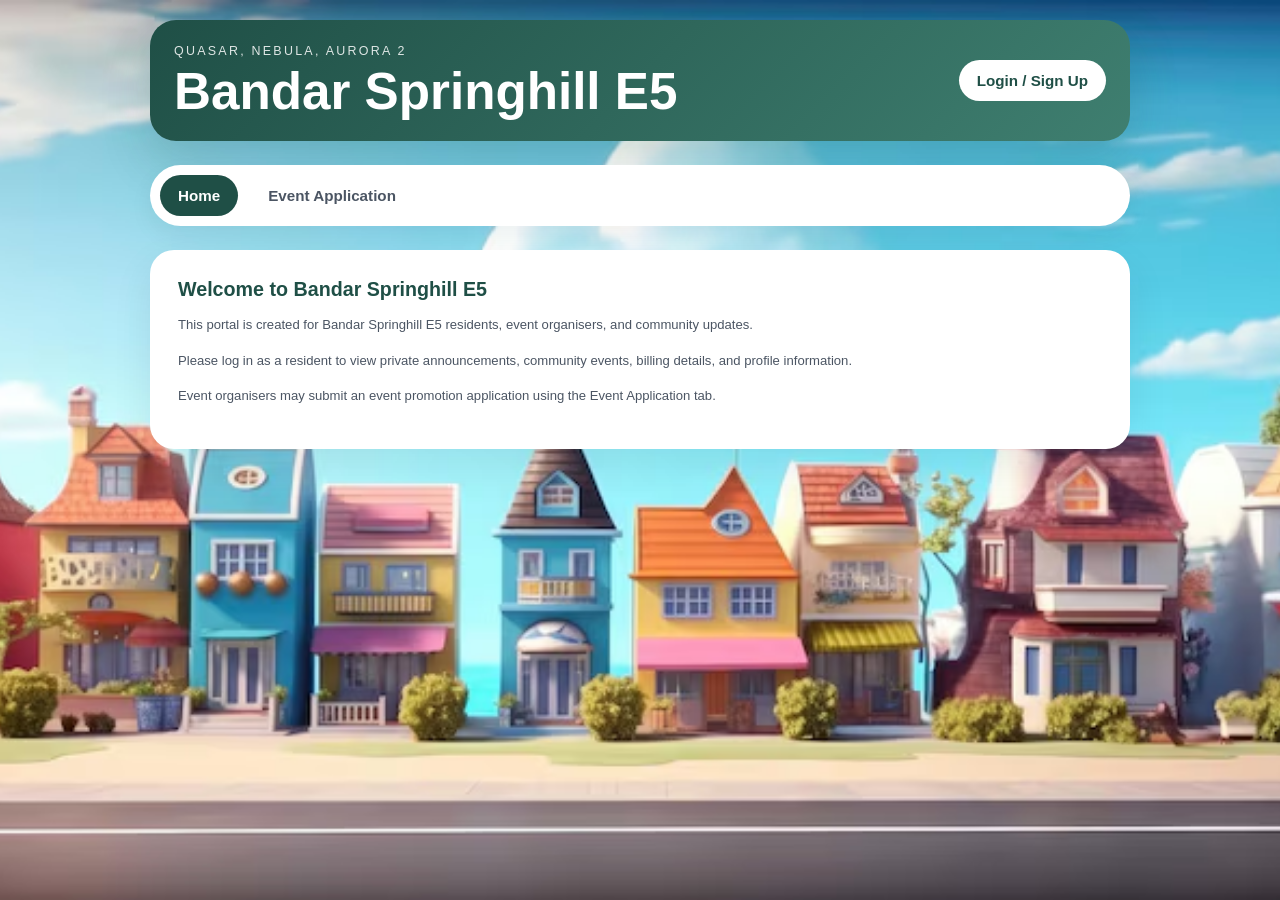
==== commit 54d805c6: "Make announcements and events resident-only" ====
--- a/frontend/index.html
+++ b/frontend/index.html
@@ -31,93 +31,115 @@
     <p id="paymentRedirectStatus" class="status hidden"></p>
 
     <nav class="tab-nav">
-      <button type="button" class="tab-button active" onclick="showTab('announcementsTab', this)">
-        Announcements
-      </button>
-
-      <button type="button" class="tab-button" onclick="showTab('eventsTab', this)">
-        Events
-      </button>
+        <button type="button" id="homeTabButton" class="tab-button active" onclick="showTab('homeTab', this)">
+  Home
+</button>
+      <button type="button" id="announcementsTabButton" class="tab-button hidden" onclick="showTab('announcementsTab', this)">
+  Announcements
+</button>
+
+      <button type="button" id="eventsTabButton" class="tab-button hidden" onclick="showTab('eventsTab', this)">
+  Events
+</button>
       <button type="button" id="profileTabButton" class="tab-button hidden" onclick="showTab('billingPage', this)">
   Profile / Billing
 </button>
 
-      <button type="button" class="tab-button" onclick="showTab('eventApplicationTab', this)">
-        Event Application
-      </button>
+      <button type="button" id="eventApplicationTabButton" class="tab-button" onclick="showTab('eventApplicationTab', this)">
+  Event Application
+</button>
     </nav>
 
-    <section id="announcementsTab" class="tab-panel active">
+   <section id="homeTab" class="tab-panel active">
+  <section class="panel">
+    <h2>Welcome to Bandar Springhill E5</h2>
+
+    <p>
+      This portal is created for Bandar Springhill E5 residents, event organisers, and community updates.
+    </p>
+
+    <p>
+      Please log in as a resident to view private announcements, community events, billing details, and profile information.
+    </p>
+
+    <p>
+      Event organisers may submit an event promotion application using the Event Application tab.
+    </p>
+  </section>
+</section>
+
+<section id="announcementsTab" class="tab-panel">
   <section class="panel announcement-panel">
-  <img 
-    src="assets/decorations/announcement.png" 
-    alt="" 
-    class="announcement-decoration announcement-decoration-top" 
-  />
-
-  <img 
-    src="assets/decorations/announcement1.png" 
-    alt="" 
-    class="announcement-decoration announcement-decoration-bottom" 
-  />
-
-  <h2>Official Announcements</h2>
-
-  <p>
-    Latest official updates from the SpringHill E5 committee.
-  </p>
-
-        <div id="announcementsList" class="announcements-list">
-          <p>Loading announcements...</p>
-        </div>
-
-        <div id="announcementsPagination" class="pagination"></div>
-      </section>
-    </section>
-
-    <section id="eventsTab" class="tab-panel">
+    <img 
+      src="assets/decorations/announcement.png" 
+      alt="" 
+      class="announcement-decoration announcement-decoration-top" 
+    />
+
+    <img 
+      src="assets/decorations/announcement1.png" 
+      alt="" 
+      class="announcement-decoration announcement-decoration-bottom" 
+    />
+
+    <h2>Official Announcements</h2>
+
+    <p>
+      Latest official updates from the SpringHill E5 committee.
+    </p>
+
+    <div id="announcementsList" class="announcements-list">
+      <p>Loading announcements...</p>
+    </div>
+
+    <div id="announcementsPagination" class="pagination"></div>
+  </section>
+</section>
+
+<section id="eventsTab" class="tab-panel">
   <section class="panel community-highlight-panel">
-  <img 
-    src="assets/decorations/highlight.png" 
-    alt="" 
-    class="highlight-decoration highlight-decoration-right-center" 
-  />
-
-  <h2>Community Highlights</h2>
-
-        <div class="banner-carousel sushi-carousel">
-  <div class="banner-track">
-    <img src="assets/banners/banner-1.jpg" alt="SpringHill E5 banner 1" />
-    <img src="assets/banners/banner-2.jpg" alt="SpringHill E5 banner 2" />
-    <img src="assets/banners/banner-3.jpg" alt="SpringHill E5 banner 3" />
-
-    <img src="assets/banners/banner-1.jpg" alt="SpringHill E5 banner 1 duplicate" />
-    <img src="assets/banners/banner-2.jpg" alt="SpringHill E5 banner 2 duplicate" />
-    <img src="assets/banners/banner-3.jpg" alt="SpringHill E5 banner 3 duplicate" />
-  </div>
-</div>
-      </section>
-
-      <section class="panel event-upcoming-panel">
-  <img 
-    src="assets/decorations/event.png" 
-    alt="" 
-    class="event-decoration event-decoration-top-left" 
-  />
-
-  <h2>Upcoming Community Events</h2>
-
-        <p>
-          Approved event promotions and resident offers will appear here.
-        </p>
-
-        <div id="approvedEventsList" class="events-grid">
-          <p>Loading approved events...</p>
-        </div>
-
-        <div id="eventsPagination" class="pagination"></div>
-      </section>
-    </section>
+    <img 
+      src="assets/decorations/highlight.png" 
+      alt="" 
+      class="highlight-decoration highlight-decoration-right-center" 
+    />
+
+    <h2>Community Highlights</h2>
+
+    <div class="banner-carousel sushi-carousel">
+      <div class="banner-track">
+        <img src="assets/banners/banner-1.jpg" alt="SpringHill E5 banner 1" />
+        <img src="assets/banners/banner-2.jpg" alt="SpringHill E5 banner 2" />
+        <img src="assets/banners/banner-3.jpg" alt="SpringHill E5 banner 3" />
+
+        <img src="assets/banners/banner-1.jpg" alt="SpringHill E5 banner 1 duplicate" />
+        <img src="assets/banners/banner-2.jpg" alt="SpringHill E5 banner 2 duplicate" />
+        <img src="assets/banners/banner-3.jpg" alt="SpringHill E5 banner 3 duplicate" />
+      </div>
+    </div>
+  </section>
+
+  <section class="panel event-upcoming-panel">
+    <img 
+      src="assets/decorations/event.png" 
+      alt="" 
+      class="event-decoration event-decoration-top-left" 
+    />
+
+    <h2>Upcoming Community Events</h2>
+
+    <p>
+      Approved event promotions and resident offers will appear here.
+    </p>
+
+    <div id="approvedEventsList" class="events-grid">
+      <p>Loading approved events...</p>
+    </div>
+
+    <div id="eventsPagination" class="pagination"></div>
+  </section>
+</section>
+
 <section id="billingPage" class="tab-panel">
   <section class="panel billing-panel">
     <img 
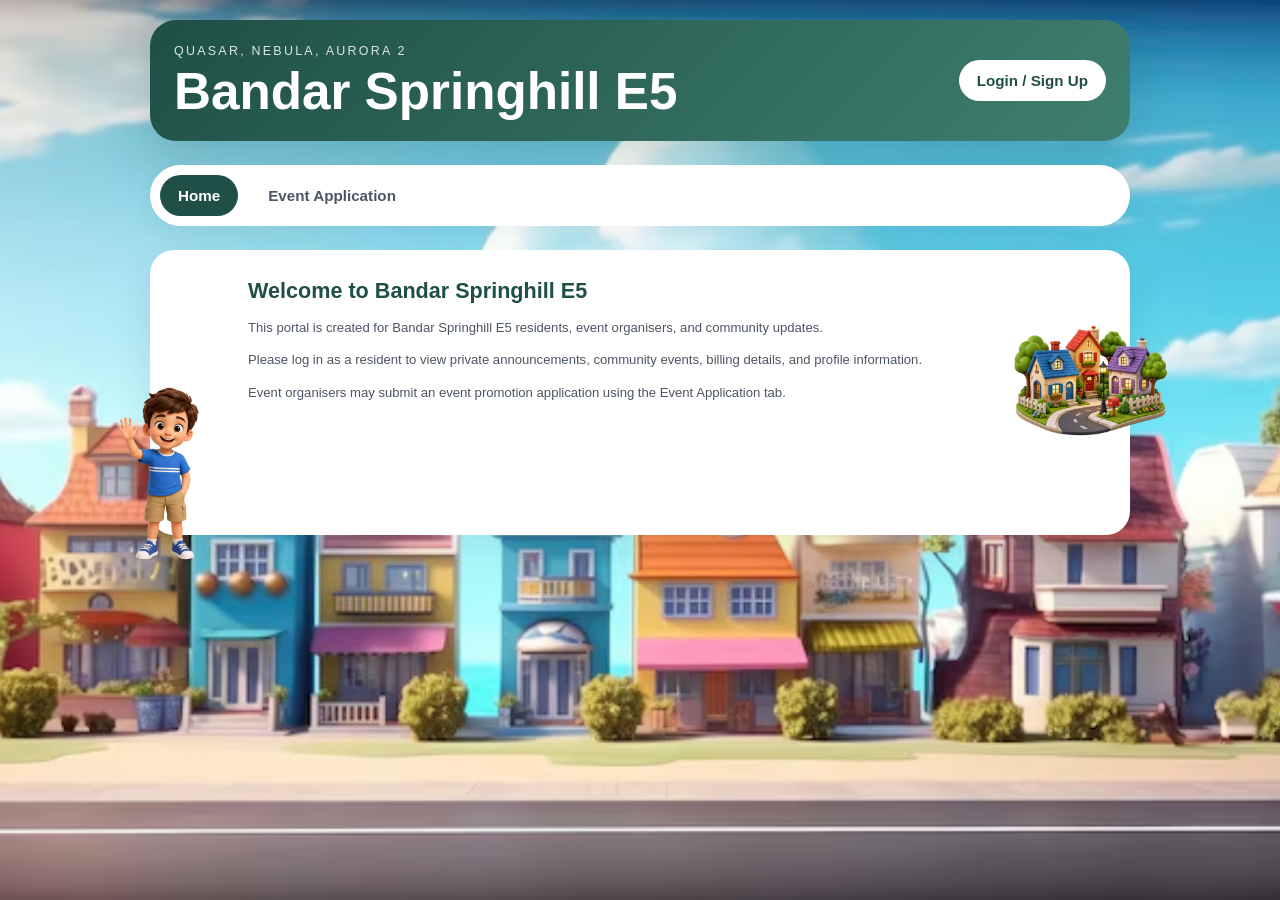
==== commit 0f23fab8: "Update home page and private resident tabs" ====
--- a/frontend/index.html
+++ b/frontend/index.html
@@ -51,8 +51,18 @@
     </nav>
 
    <section id="homeTab" class="tab-panel active">
-  <section class="panel">
-    <h2>Welcome to Bandar Springhill E5</h2>
+  <section class="panel home-panel">
+    <img 
+      src="assets/decorations/home.png" 
+      alt="" 
+      class="home-decoration home-decoration-right-center" 
+    />
+<img 
+  src="assets/decorations/announcement1.png" 
+  alt="" 
+  class="home-decoration home-decoration-bottom-right" 
+/>
+    <h2 id="homeGreeting">Welcome to Bandar Springhill E5</h2>
 
     <p>
       This portal is created for Bandar Springhill E5 residents, event organisers, and community updates.
@@ -76,11 +86,6 @@
       class="announcement-decoration announcement-decoration-top" 
     />
 
-    <img 
-      src="assets/decorations/announcement1.png" 
-      alt="" 
-      class="announcement-decoration announcement-decoration-bottom" 
-    />
 
     <h2>Official Announcements</h2>
 
--- a/frontend/style.css
+++ b/frontend/style.css
@@ -919,19 +919,19 @@
 
   .tab-nav {
   display: grid;
-  grid-template-columns: repeat(4, 1fr);
-  gap: 6px;
-  padding: 6px;
-  border-radius: 18px;
+  grid-template-columns: repeat(5, 1fr);
+  gap: 4px;
+  padding: 5px;
+  border-radius: 16px;
   overflow: visible;
 }
 
 .tab-button {
   flex: none;
-  white-space: normal;
-  padding: 8px 5px;
-  font-size: 0.58rem;
-  line-height: 1.15;
+  white-space: nowrap;
+  padding: 7px 3px;
+  font-size: 0.48rem;
+  line-height: 1;
   text-align: center;
 }
 
@@ -1369,3 +1369,95 @@
     width: 92%;
   }
 }
+/* HOME DECORATION */
+
+/* HOME DECORATION */
+
+.home-panel {
+  position: relative;
+  overflow: visible;
+  min-height: 285px;
+}
+
+.home-panel h2,
+.home-panel p {
+  position: relative;
+  z-index: 2;
+}
+
+.home-panel h2 {
+  width: 78%;
+  margin-left: 70px;
+  margin-right: 120px;
+  font-size: 1.35rem;
+  line-height: 1.25;
+}
+
+.home-panel p {
+  width: auto;
+  margin-left: 70px;
+  margin-right: 150px;
+  font-size: 0.82rem;
+  line-height: 1.45;
+  text-align: justify;
+  text-justify: inter-word;
+}
+
+.home-decoration {
+  position: absolute;
+  z-index: 1;
+  pointer-events: none;
+  object-fit: contain;
+}
+
+.home-decoration-right-center {
+  top: 46%;
+  right: -38px;
+  width: 155px;
+  transform: translateY(-50%);
+}
+
+.home-decoration-bottom-right {
+  left: -38px;
+  bottom: -28px;
+  width: 105px;
+  transform: none;
+}
+
+@media (max-width: 760px) {
+  .home-panel {
+    overflow: visible;
+    min-height: 315px;
+  }
+
+  .home-panel h2 {
+    width: auto;
+    margin-left: 42px;
+    margin-right: 70px;
+    font-size: 1.02rem;
+    line-height: 1.25;
+  }
+
+  .home-panel p {
+    width: auto;
+    margin-left: 42px;
+    margin-right: 70px;
+    font-size: 0.7rem;
+    line-height: 1.32;
+    text-align: justify;
+  }
+
+  .home-decoration-right-center {
+    top: 45%;
+    right: -24px;
+    width: 82px;
+    transform: translateY(-50%);
+  }
+
+  .home-decoration-bottom-right {
+    display: block;
+    left: -20px;
+    bottom: -18px;
+    width: 72px;
+  }
+}
